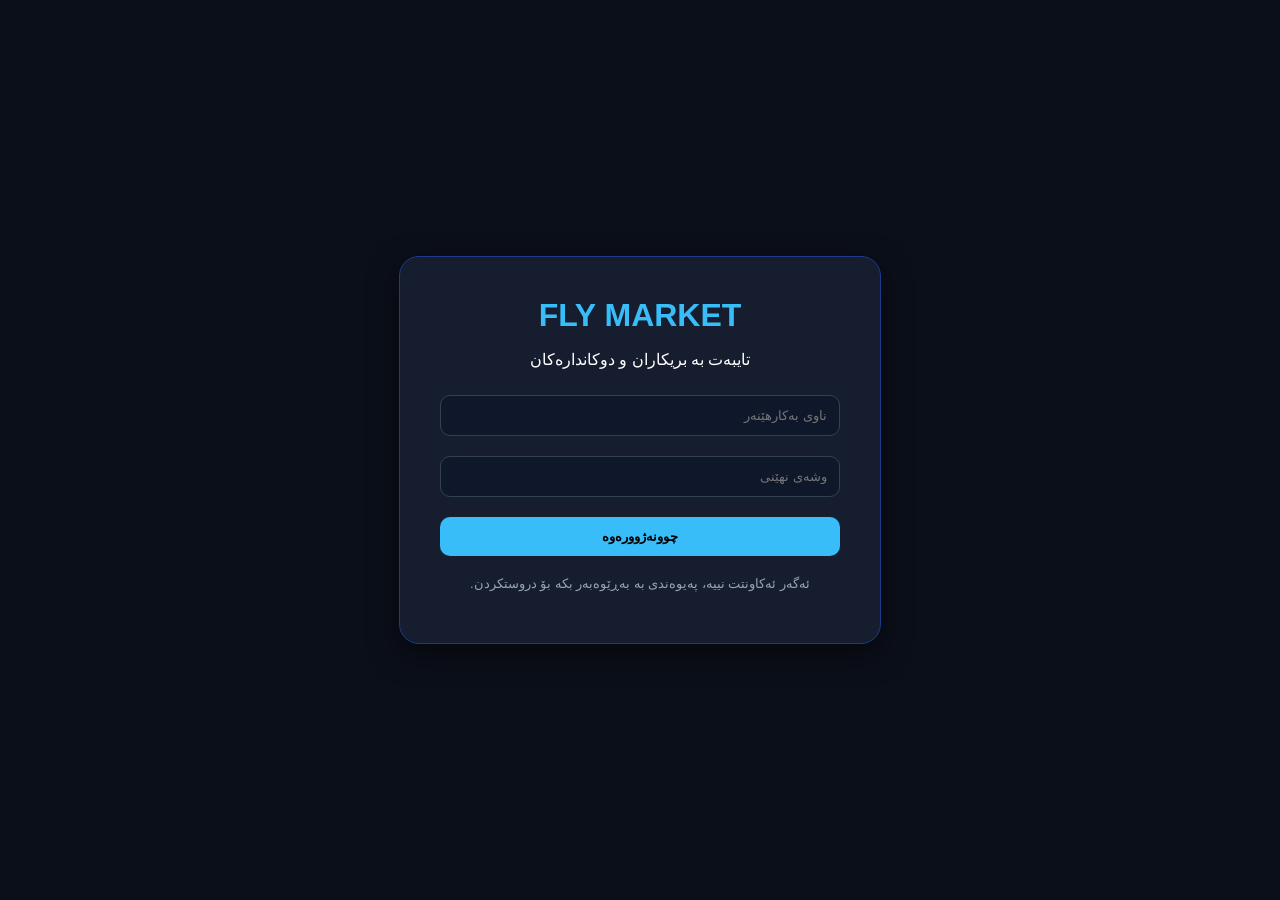
==== index.html @ abc6733d "Update title and layout for Kurdish localization" ====
<!DOCTYPE html>
<html lang="ku" dir="rtl">
<head>
    <meta charset="UTF-8">
    <meta name="viewport" content="width=device-width, initial-scale=1.0">
    <title>Fly Market | چوونەژوورەوەی بریکاران</title>
    <link rel="stylesheet" href="style.css">
    <style>
        body {
            background: #0b0f19;
            display: flex; justify-content: center; align-items: center; height: 100vh;
            margin: 0; color: white; font-family: sans-serif;
        }
        .login-card {
            background: #161d2f; padding: 40px; border-radius: 20px;
            width: 100%; max-width: 400px; text-align: center;
            border: 1px solid #1e3a8a; box-shadow: 0 10px 30px rgba(0,0,0,0.5);
        }
        .logo { font-size: 2rem; font-weight: bold; color: #38bdf8; margin-bottom: 10px; }
        input {
            width: 100%; padding: 12px; margin: 10px 0; border-radius: 10px;
            border: 1px solid #334155; background: #0f172a; color: white; box-sizing: border-box;
        }
        .btn-login {
            width: 100%; padding: 12px; background: #38bdf8; color: #000;
            border: none; border-radius: 10px; font-weight: bold; cursor: pointer; margin-top: 10px;
        }
        .note { color: #94a3b8; font-size: 0.8rem; margin-top: 20px; }
    </style>
</head>
<body>

<div class="login-card">
    <div class="logo">FLY MARKET</div>
    <p>تایبەت بە بریکاران و دوکاندارەکان</p>
    
    <input type="text" id="username" placeholder="ناوی بەکارهێنەر">
    <input type="password" id="password" placeholder="وشەی نهێنی">
    <button class="btn-login" onclick="login()">چوونەژوورەوە</button>
    
    <p class="note">ئەگەر ئەکاونتت نییە، پەیوەندی بە بەڕێوەبەر بکە بۆ دروستکردن.</p>
</div>

<script>
    function login() {
        const user = document.getElementById('username').value;
        const pass = document.getElementById('password').value;

        // ئەمە تەنها بۆ تێستە، دواتر دەکرێت بە داتابەیس
        if(user === "shop1" && pass === "1234") {
            window.location.href = "shop_dashboard.html";
        } else {
            alert("زانیارییەکان هەڵەیە!");
        }
    }
</script>

</body>
</html>
---- style.css ----
:root {
    --main-blue: #007bff;
    --dark-bg: #0b0f19;
    --card-bg: #161d2f;
    --text-white: #ffffff;
}

body {
    background-color: var(--dark-bg);
    color: var(--text-white);
    font-family: sans-serif;
    margin: 0;
}

header {
    display: flex; justify-content: space-between; align-items: center;
    padding: 20px 5%; background: var(--card-bg); border-bottom: 2px solid var(--main-blue);
}

.logo { font-size: 24px; font-weight: bold; color: var(--main-blue); }

.hero { text-align: center; padding: 80px 20px; background: linear-gradient(to bottom, #1e3a8a, #0b0f19); }

.product-section { padding: 40px 5%; }

.list-item {
    background: var(--card-bg); margin-bottom: 10px; padding: 15px;
    border-radius: 10px; display: flex; justify-content: space-between;
    align-items: center; border: 1px solid #1e293b; transition: 0.3s;
}

.list-item:hover { border-color: var(--main-blue); transform: scale(1.01); }

.btn-primary {
    background: var(--main-blue); color: white; padding: 10px 25px;
    border-radius: 8px; text-decoration: none; font-weight: bold;
}

#searchInput {
    padding: 10px; border-radius: 8px; border: 1px solid var(--main-blue);
    background: #1e293b; color: white; width: 250px;
}
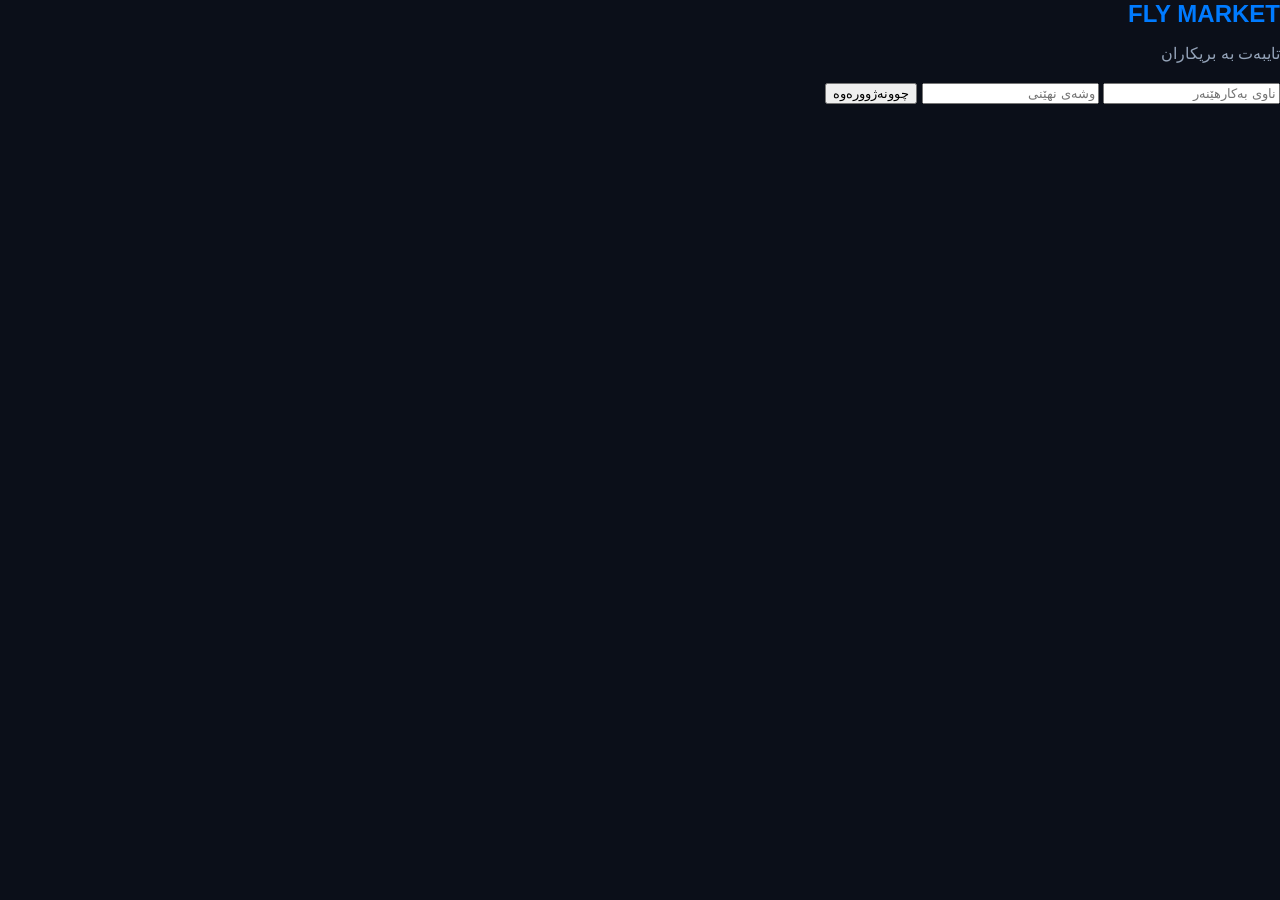
==== commit 8879a270: "Update index.html" ====
--- a/index.html
+++ b/index.html
@@ -3,57 +3,32 @@
 <head>
     <meta charset="UTF-8">
     <meta name="viewport" content="width=device-width, initial-scale=1.0">
-    <title>Fly Market | چوونەژوورەوەی بریکاران</title>
+    <title>Fly Market | Login</title>
     <link rel="stylesheet" href="style.css">
-    <style>
-        body {
-            background: #0b0f19;
-            display: flex; justify-content: center; align-items: center; height: 100vh;
-            margin: 0; color: white; font-family: sans-serif;
+</head>
+<body class="login-body">
+    <div class="login-card">
+        <div class="logo">FLY MARKET</div>
+        <p style="color: #94a3b8; margin-bottom: 20px;">تایبەت بە بریکاران</p>
+        <input type="text" id="username" placeholder="ناوی بەکارهێنەر">
+        <input type="password" id="password" placeholder="وشەی نهێنی">
+        <button class="btn-login" onclick="attemptLogin()">چوونەژوورەوە</button>
+        <div id="loginError" style="color: #ef4444; margin-top: 10px; display: none;">زانیارییەکان هەڵەیە!</div>
+    </div>
+
+    <script>
+        function attemptLogin() {
+            const user = document.getElementById('username').value;
+            const pass = document.getElementById('password').value;
+
+            // لێرەدا دەبێت لەگەڵ فایەربەیس بەراورد بکرێت، بۆ ئێستا ئەمە جدییە:
+            if(user && pass) {
+                localStorage.setItem("currentUser", user);
+                window.location.href = "shop_dashboard.html";
+            } else {
+                document.getElementById('loginError').style.display = 'block';
+            }
         }
-        .login-card {
-            background: #161d2f; padding: 40px; border-radius: 20px;
-            width: 100%; max-width: 400px; text-align: center;
-            border: 1px solid #1e3a8a; box-shadow: 0 10px 30px rgba(0,0,0,0.5);
-        }
-        .logo { font-size: 2rem; font-weight: bold; color: #38bdf8; margin-bottom: 10px; }
-        input {
-            width: 100%; padding: 12px; margin: 10px 0; border-radius: 10px;
-            border: 1px solid #334155; background: #0f172a; color: white; box-sizing: border-box;
-        }
-        .btn-login {
-            width: 100%; padding: 12px; background: #38bdf8; color: #000;
-            border: none; border-radius: 10px; font-weight: bold; cursor: pointer; margin-top: 10px;
-        }
-        .note { color: #94a3b8; font-size: 0.8rem; margin-top: 20px; }
-    </style>
-</head>
-<body>
-
-<div class="login-card">
-    <div class="logo">FLY MARKET</div>
-    <p>تایبەت بە بریکاران و دوکاندارەکان</p>
-    
-    <input type="text" id="username" placeholder="ناوی بەکارهێنەر">
-    <input type="password" id="password" placeholder="وشەی نهێنی">
-    <button class="btn-login" onclick="login()">چوونەژوورەوە</button>
-    
-    <p class="note">ئەگەر ئەکاونتت نییە، پەیوەندی بە بەڕێوەبەر بکە بۆ دروستکردن.</p>
-</div>
-
-<script>
-    function login() {
-        const user = document.getElementById('username').value;
-        const pass = document.getElementById('password').value;
-
-        // ئەمە تەنها بۆ تێستە، دواتر دەکرێت بە داتابەیس
-        if(user === "shop1" && pass === "1234") {
-            window.location.href = "shop_dashboard.html";
-        } else {
-            alert("زانیارییەکان هەڵەیە!");
-        }
-    }
-</script>
-
+    </script>
 </body>
 </html>
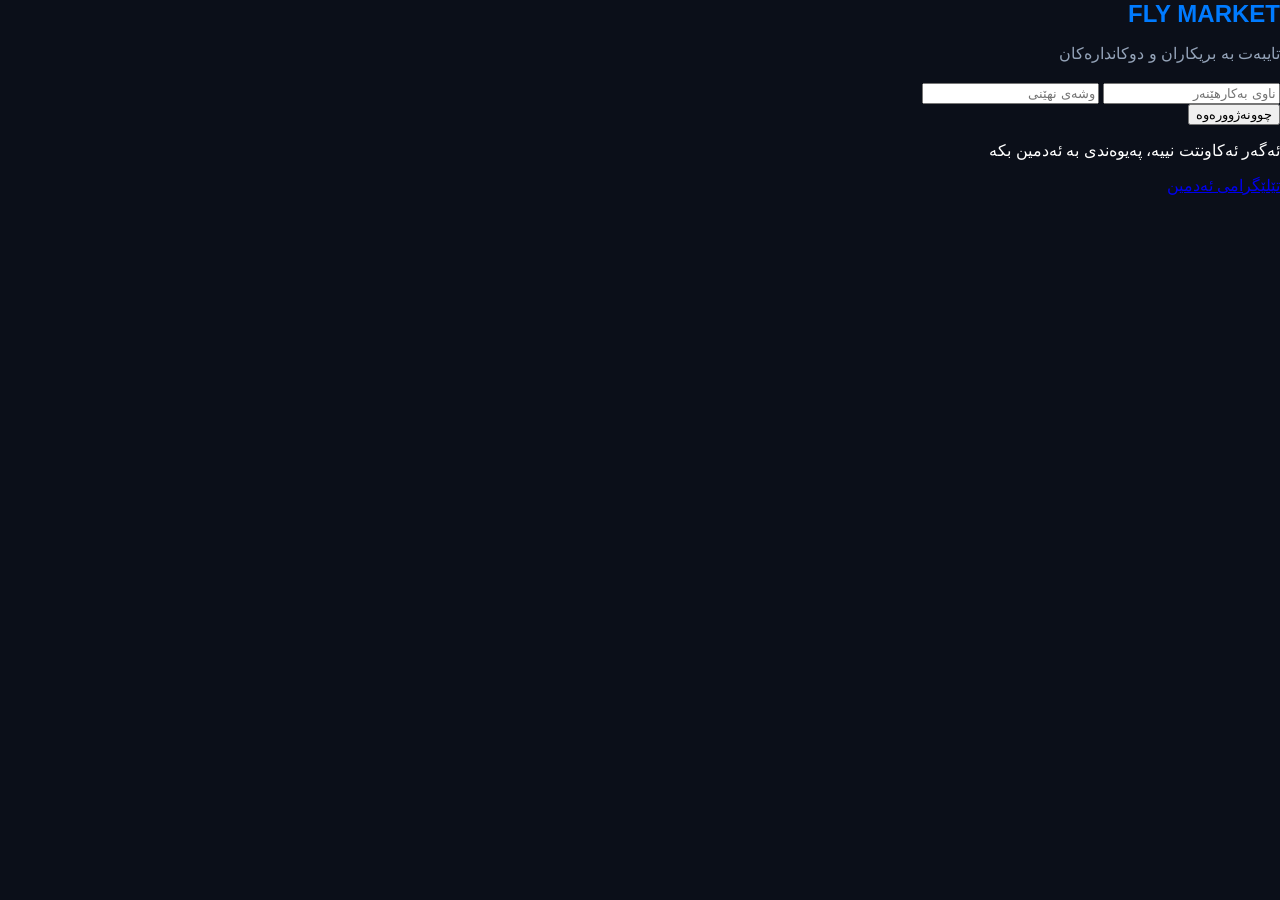
==== commit f3e7e35f: "Update index.html" ====
--- a/index.html
+++ b/index.html
@@ -3,32 +3,82 @@
 <head>
     <meta charset="UTF-8">
     <meta name="viewport" content="width=device-width, initial-scale=1.0">
-    <title>Fly Market | Login</title>
+    <title>Fly Market | چوونەژوورەوەی بریکاران</title>
     <link rel="stylesheet" href="style.css">
+    <style>
+        /* ستایلێکی کورت بۆ ئەوەی دیزاینەکەی تێک نەچێت */
+        .error-msg {
+            color: #f43f5e;
+            background: rgba(244, 63, 94, 0.1);
+            padding: 10px;
+            border-radius: 8px;
+            font-size: 0.9rem;
+            margin-bottom: 15px;
+            display: none; /* سەرەتا دیار نییە */
+            border: 1px solid #f43f5e;
+        }
+    </style>
 </head>
 <body class="login-body">
-    <div class="login-card">
-        <div class="logo">FLY MARKET</div>
-        <p style="color: #94a3b8; margin-bottom: 20px;">تایبەت بە بریکاران</p>
-        <input type="text" id="username" placeholder="ناوی بەکارهێنەر">
+
+<div class="login-card">
+    <div class="logo">FLY MARKET</div>
+    <p style="color: #94a3b8; margin-bottom: 20px;">تایبەت بە بریکاران و دوکاندارەکان</p>
+    
+    <div id="errorMessage" class="error-msg">ناوی بەکارهێنەر یان وشەی نهێنی هەڵەیە!</div>
+
+    <div class="input-group">
+        <input type="text" id="username" placeholder="ناوی بەکارهێنەر" autocomplete="off">
         <input type="password" id="password" placeholder="وشەی نهێنی">
-        <button class="btn-login" onclick="attemptLogin()">چوونەژوورەوە</button>
-        <div id="loginError" style="color: #ef4444; margin-top: 10px; display: none;">زانیارییەکان هەڵەیە!</div>
     </div>
+    
+    <button class="btn-login" onclick="validateLogin()">چوونەژوورەوە</button>
+    
+    <div class="login-footer">
+        <p>ئەگەر ئەکاونتت نییە، پەیوەندی بە ئەدمین بکە</p>
+        <a href="https://t.me/your_admin_username" target="_blank">تێلێگرامی ئەدمین</a>
+    </div>
+</div>
 
-    <script>
-        function attemptLogin() {
-            const user = document.getElementById('username').value;
-            const pass = document.getElementById('password').value;
+<script>
+    function validateLogin() {
+        const userField = document.getElementById('username').value.trim();
+        const passField = document.getElementById('password').value.trim();
+        const errorDiv = document.getElementById('errorMessage');
 
-            // لێرەدا دەبێت لەگەڵ فایەربەیس بەراورد بکرێت، بۆ ئێستا ئەمە جدییە:
-            if(user && pass) {
-                localStorage.setItem("currentUser", user);
+        // سڕینەوەی نامەی هەڵەی پێشوو
+        errorDiv.style.display = 'none';
+
+        if (!userField || !passField) {
+            errorDiv.innerText = "تکایە خانەکان پڕ بکەرەوە!";
+            errorDiv.style.display = 'block';
+            return;
+        }
+
+        // گەڕان بەدوای ئەو ئەکاونتەی کە لە ئەدمین پانێڵ دروستکراوە
+        const storedAccount = localStorage.getItem(`account_${userField}`);
+
+        if (storedAccount) {
+            const accountData = JSON.parse(storedAccount);
+
+            // پشکنینی پاسورد
+            if (accountData.password === passField) {
+                // ئەگەر ڕاست بوو، ناوی یوزەرەکە سەیڤ دەکەین بۆ ناو داشبۆردەکە
+                localStorage.setItem("currentUser", userField);
+                
+                // گواستنەوە بۆ داشبۆردی دوکاندار
                 window.location.href = "shop_dashboard.html";
             } else {
-                document.getElementById('loginError').style.display = 'block';
+                // ئەگەر پاسورد هەڵە بوو
+                errorDiv.innerText = "وشەی نهێنی (پاسورد) هەڵەیە!";
+                errorDiv.style.display = 'block';
             }
+        } else {
+            // ئەگەر ناوی بەکارهێنەرەکە بوونی نەبوو لە ئەدمین پانێڵ
+            errorDiv.innerText = "ئەم ناوی بەکارهێنەرە بوونی نییە!";
+            errorDiv.style.display = 'block';
         }
-    </script>
+    }
+</script>
 </body>
 </html>
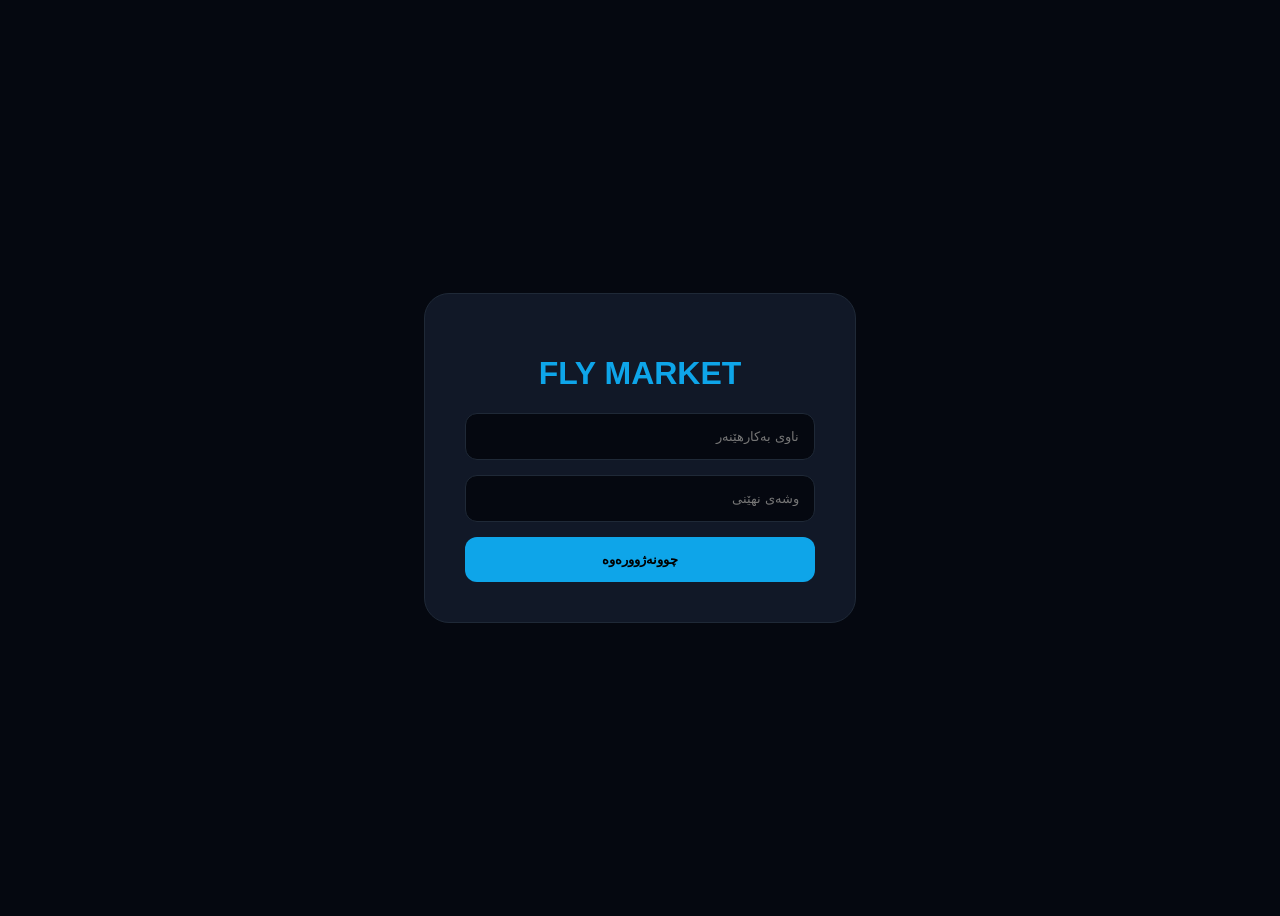
==== commit b0383071: "Update index.html" ====
--- a/index.html
+++ b/index.html
@@ -2,82 +2,35 @@
 <html lang="ku" dir="rtl">
 <head>
     <meta charset="UTF-8">
-    <meta name="viewport" content="width=device-width, initial-scale=1.0">
-    <title>Fly Market | چوونەژوورەوەی بریکاران</title>
-    <link rel="stylesheet" href="style.css">
+    <title>Fly Market | Login</title>
     <style>
-        /* ستایلێکی کورت بۆ ئەوەی دیزاینەکەی تێک نەچێت */
-        .error-msg {
-            color: #f43f5e;
-            background: rgba(244, 63, 94, 0.1);
-            padding: 10px;
-            border-radius: 8px;
-            font-size: 0.9rem;
-            margin-bottom: 15px;
-            display: none; /* سەرەتا دیار نییە */
-            border: 1px solid #f43f5e;
-        }
+        body { background: #050810; color: white; display: flex; align-items: center; justify-content: center; height: 100vh; font-family: sans-serif; }
+        .box { background: #111827; padding: 40px; border-radius: 25px; border: 1px solid #1f2937; width: 350px; text-align: center; }
+        input { background: #050810; border: 1px solid #1f2937; color: white; padding: 15px; border-radius: 12px; width: 100%; box-sizing: border-box; margin-bottom: 15px; }
+        .btn { background: #0ea5e9; color: black; border: none; padding: 15px; border-radius: 12px; width: 100%; font-weight: bold; cursor: pointer; }
+        .err { color: #ef4444; font-size: 0.8rem; margin-bottom: 10px; display: none; }
     </style>
 </head>
-<body class="login-body">
-
-<div class="login-card">
-    <div class="logo">FLY MARKET</div>
-    <p style="color: #94a3b8; margin-bottom: 20px;">تایبەت بە بریکاران و دوکاندارەکان</p>
-    
-    <div id="errorMessage" class="error-msg">ناوی بەکارهێنەر یان وشەی نهێنی هەڵەیە!</div>
-
-    <div class="input-group">
-        <input type="text" id="username" placeholder="ناوی بەکارهێنەر" autocomplete="off">
-        <input type="password" id="password" placeholder="وشەی نهێنی">
-    </div>
-    
-    <button class="btn-login" onclick="validateLogin()">چوونەژوورەوە</button>
-    
-    <div class="login-footer">
-        <p>ئەگەر ئەکاونتت نییە، پەیوەندی بە ئەدمین بکە</p>
-        <a href="https://t.me/your_admin_username" target="_blank">تێلێگرامی ئەدمین</a>
-    </div>
+<body>
+<div class="box">
+    <h1 style="color:#0ea5e9">FLY MARKET</h1>
+    <div id="msg" class="err">Username or Password Wrong!</div>
+    <input type="text" id="user" placeholder="ناوی بەکارهێنەر">
+    <input type="password" id="pass" placeholder="وشەی نهێنی">
+    <button class="btn" onclick="login()">چوونەژوورەوە</button>
 </div>
-
 <script>
-    function validateLogin() {
-        const userField = document.getElementById('username').value.trim();
-        const passField = document.getElementById('password').value.trim();
-        const errorDiv = document.getElementById('errorMessage');
-
-        // سڕینەوەی نامەی هەڵەی پێشوو
-        errorDiv.style.display = 'none';
-
-        if (!userField || !passField) {
-            errorDiv.innerText = "تکایە خانەکان پڕ بکەرەوە!";
-            errorDiv.style.display = 'block';
-            return;
-        }
-
-        // گەڕان بەدوای ئەو ئەکاونتەی کە لە ئەدمین پانێڵ دروستکراوە
-        const storedAccount = localStorage.getItem(`account_${userField}`);
-
-        if (storedAccount) {
-            const accountData = JSON.parse(storedAccount);
-
-            // پشکنینی پاسورد
-            if (accountData.password === passField) {
-                // ئەگەر ڕاست بوو، ناوی یوزەرەکە سەیڤ دەکەین بۆ ناو داشبۆردەکە
-                localStorage.setItem("currentUser", userField);
-                
-                // گواستنەوە بۆ داشبۆردی دوکاندار
+    function login() {
+        let u = document.getElementById('user').value;
+        let p = document.getElementById('pass').value;
+        let data = localStorage.getItem(`acc_${u}`);
+        if(data) {
+            let d = JSON.parse(data);
+            if(d.pass === p) {
+                localStorage.setItem('session', u);
                 window.location.href = "shop_dashboard.html";
-            } else {
-                // ئەگەر پاسورد هەڵە بوو
-                errorDiv.innerText = "وشەی نهێنی (پاسورد) هەڵەیە!";
-                errorDiv.style.display = 'block';
-            }
-        } else {
-            // ئەگەر ناوی بەکارهێنەرەکە بوونی نەبوو لە ئەدمین پانێڵ
-            errorDiv.innerText = "ئەم ناوی بەکارهێنەرە بوونی نییە!";
-            errorDiv.style.display = 'block';
-        }
+            } else { document.getElementById('msg').style.display='block'; }
+        } else { document.getElementById('msg').style.display='block'; }
     }
 </script>
 </body>
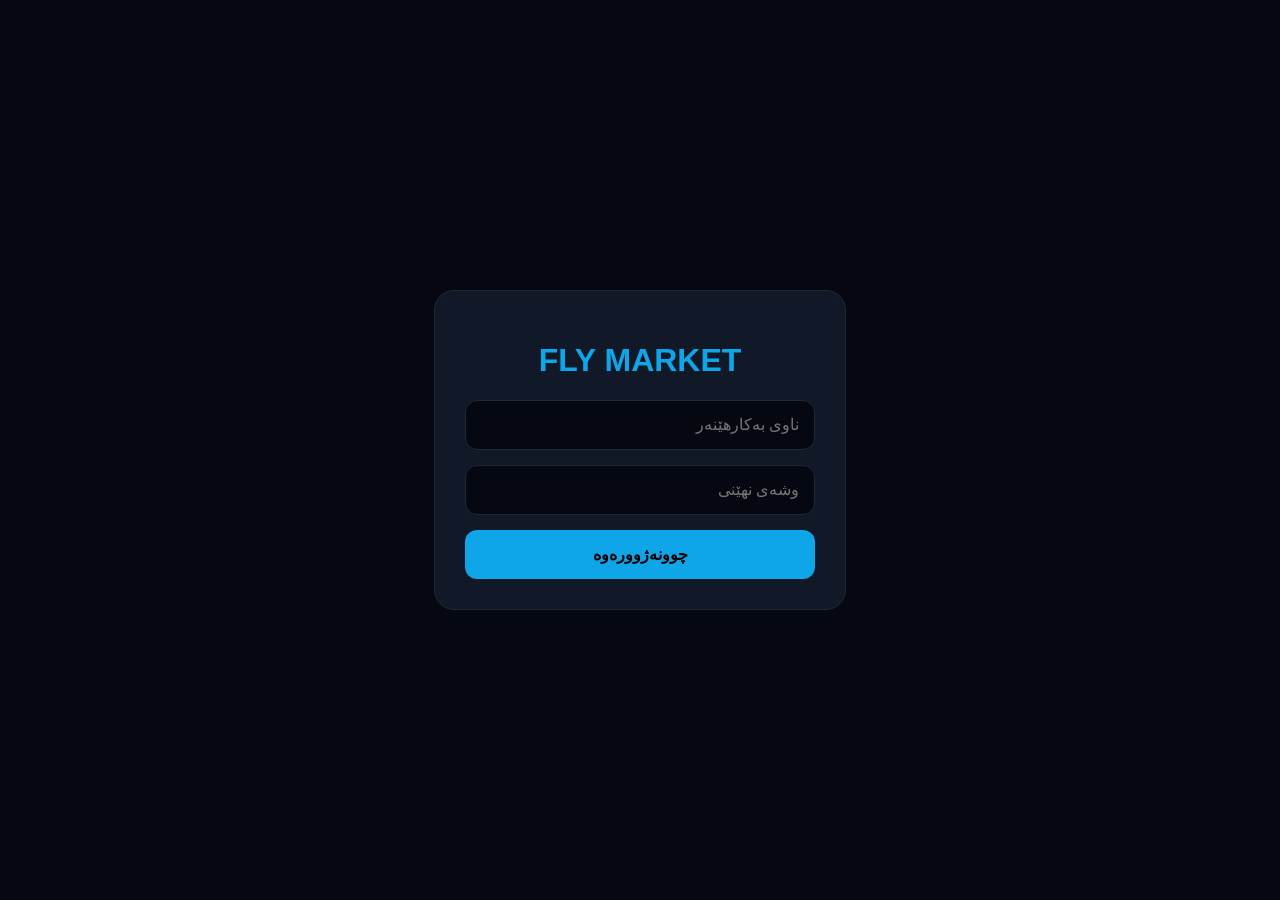
==== commit a7606cb6: "Update index.html" ====
--- a/index.html
+++ b/index.html
@@ -2,35 +2,34 @@
 <html lang="ku" dir="rtl">
 <head>
     <meta charset="UTF-8">
+    <meta name="viewport" content="width=device-width, initial-scale=1.0">
     <title>Fly Market | Login</title>
     <style>
-        body { background: #050810; color: white; display: flex; align-items: center; justify-content: center; height: 100vh; font-family: sans-serif; }
-        .box { background: #111827; padding: 40px; border-radius: 25px; border: 1px solid #1f2937; width: 350px; text-align: center; }
-        input { background: #050810; border: 1px solid #1f2937; color: white; padding: 15px; border-radius: 12px; width: 100%; box-sizing: border-box; margin-bottom: 15px; }
-        .btn { background: #0ea5e9; color: black; border: none; padding: 15px; border-radius: 12px; width: 100%; font-weight: bold; cursor: pointer; }
-        .err { color: #ef4444; font-size: 0.8rem; margin-bottom: 10px; display: none; }
+        body { background: #050810; color: white; display: flex; align-items: center; justify-content: center; height: 100vh; font-family: sans-serif; margin: 0; }
+        .box { background: #111827; padding: 30px; border-radius: 20px; border: 1px solid #1f2937; width: 90%; max-width: 350px; text-align: center; }
+        input { background: #050810; border: 1px solid #1f2937; color: white; padding: 15px; border-radius: 12px; width: 100%; box-sizing: border-box; margin-bottom: 15px; font-size: 16px; }
+        .btn { background: #0ea5e9; color: black; border: none; padding: 15px; border-radius: 12px; width: 100%; font-weight: bold; cursor: pointer; font-size: 16px; }
     </style>
 </head>
 <body>
 <div class="box">
     <h1 style="color:#0ea5e9">FLY MARKET</h1>
-    <div id="msg" class="err">Username or Password Wrong!</div>
-    <input type="text" id="user" placeholder="ناوی بەکارهێنەر">
+    <input type="text" id="user" placeholder="ناوی بەکارهێنەر" autocapitalize="none">
     <input type="password" id="pass" placeholder="وشەی نهێنی">
     <button class="btn" onclick="login()">چوونەژوورەوە</button>
 </div>
 <script>
     function login() {
-        let u = document.getElementById('user').value;
-        let p = document.getElementById('pass').value;
+        let u = document.getElementById('user').value.trim().toLowerCase();
+        let p = document.getElementById('pass').value.trim();
         let data = localStorage.getItem(`acc_${u}`);
         if(data) {
             let d = JSON.parse(data);
             if(d.pass === p) {
                 localStorage.setItem('session', u);
                 window.location.href = "shop_dashboard.html";
-            } else { document.getElementById('msg').style.display='block'; }
-        } else { document.getElementById('msg').style.display='block'; }
+            } else { alert("پاسورد هەڵەیە!"); }
+        } else { alert("ئەم یوزەرە بوونی نییە!"); }
     }
 </script>
 </body>
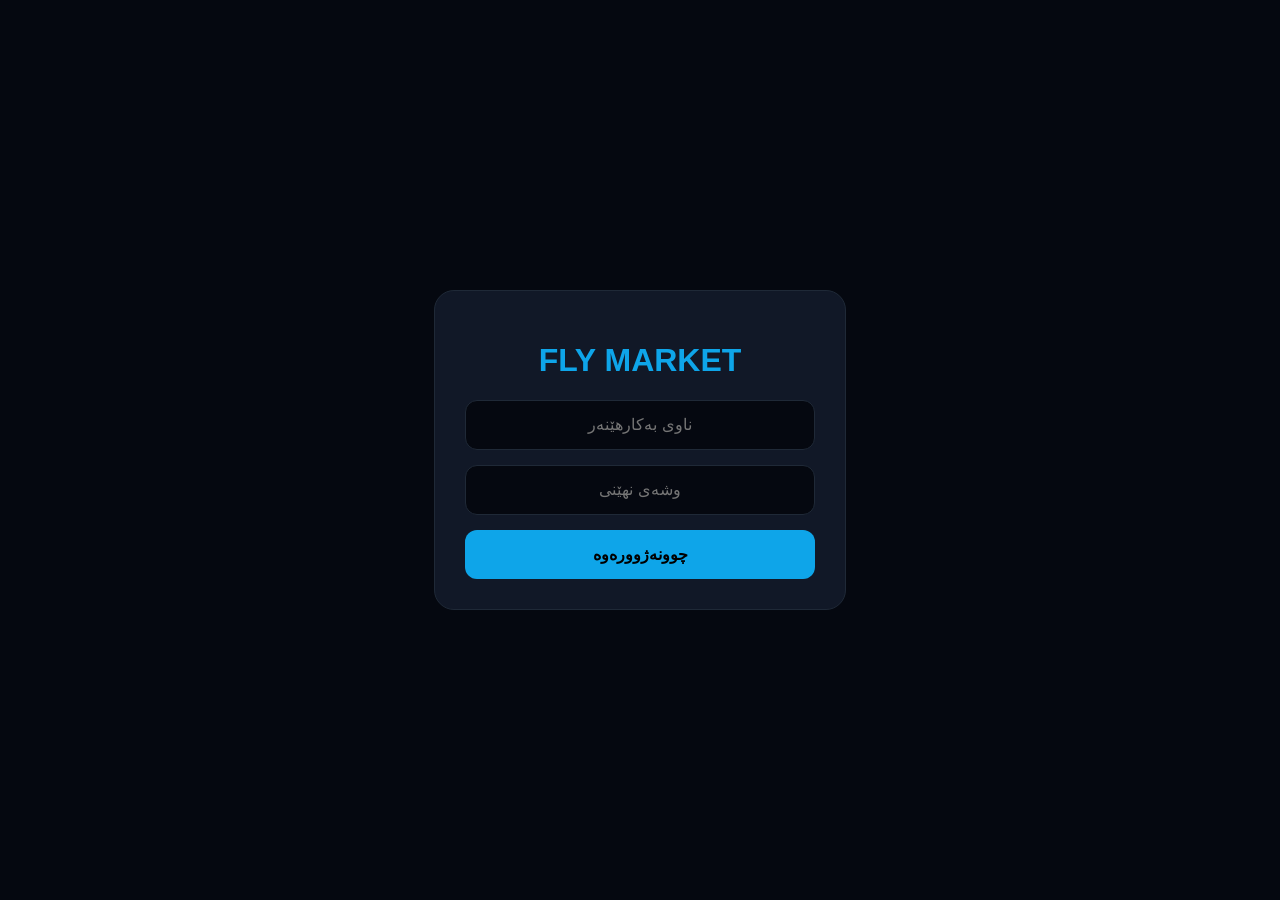
==== commit e70870aa: "Improve input styling and login validation Updated input field to center text and added spellcheck a" ====
--- a/index.html
+++ b/index.html
@@ -7,29 +7,48 @@
     <style>
         body { background: #050810; color: white; display: flex; align-items: center; justify-content: center; height: 100vh; font-family: sans-serif; margin: 0; }
         .box { background: #111827; padding: 30px; border-radius: 20px; border: 1px solid #1f2937; width: 90%; max-width: 350px; text-align: center; }
-        input { background: #050810; border: 1px solid #1f2937; color: white; padding: 15px; border-radius: 12px; width: 100%; box-sizing: border-box; margin-bottom: 15px; font-size: 16px; }
+        input { background: #050810; border: 1px solid #1f2937; color: white; padding: 15px; border-radius: 12px; width: 100%; box-sizing: border-box; margin-bottom: 15px; font-size: 16px; outline: none; text-align: center; }
         .btn { background: #0ea5e9; color: black; border: none; padding: 15px; border-radius: 12px; width: 100%; font-weight: bold; cursor: pointer; font-size: 16px; }
     </style>
 </head>
 <body>
 <div class="box">
     <h1 style="color:#0ea5e9">FLY MARKET</h1>
-    <input type="text" id="user" placeholder="ناوی بەکارهێنەر" autocapitalize="none">
+    <input type="text" id="user" placeholder="ناوی بەکارهێنەر" autocapitalize="none" spellcheck="false">
     <input type="password" id="pass" placeholder="وشەی نهێنی">
     <button class="btn" onclick="login()">چوونەژوورەوە</button>
 </div>
 <script>
     function login() {
-        let u = document.getElementById('user').value.trim().toLowerCase();
-        let p = document.getElementById('pass').value.trim();
-        let data = localStorage.getItem(`acc_${u}`);
-        if(data) {
-            let d = JSON.parse(data);
-            if(d.pass === p) {
-                localStorage.setItem('session', u);
+        const uInput = document.getElementById('user').value.trim().toLowerCase();
+        const pInput = document.getElementById('pass').value.trim();
+
+        if(!uInput || !pInput) {
+            alert("تکایە هەموو خانەکان پڕ بکەرەوە");
+            return;
+        }
+
+        // پشکنینی داتاکان لەناو localStorage
+        const storageKey = `acc_${uInput}`;
+        const rawData = localStorage.getItem(storageKey);
+
+        if(rawData) {
+            const userData = JSON.parse(rawData);
+            if(userData.pass === pInput) {
+                localStorage.setItem('session', uInput);
                 window.location.href = "shop_dashboard.html";
-            } else { alert("پاسورد هەڵەیە!"); }
-        } else { alert("ئەم یوزەرە بوونی نییە!"); }
+            } else {
+                alert("وشەی نهێنی هەڵەیە!");
+            }
+        } else {
+            // ئەگەر یوزەرەکە نەبوو، پشکنین بکە بزانە هیچ یوزەرێک هەیە؟
+            let allKeys = Object.keys(localStorage).filter(k => k.startsWith('acc_'));
+            if(allKeys.length === 0) {
+                alert("هیچ یوزەرێک لە سیستمدا نییە! سەرەتا لە ئەدمین پانێڵ یوزەر دروست بکە.");
+            } else {
+                alert("ئەم یوزەرە (" + uInput + ") بوونی نییە!");
+            }
+        }
     }
 </script>
 </body>
